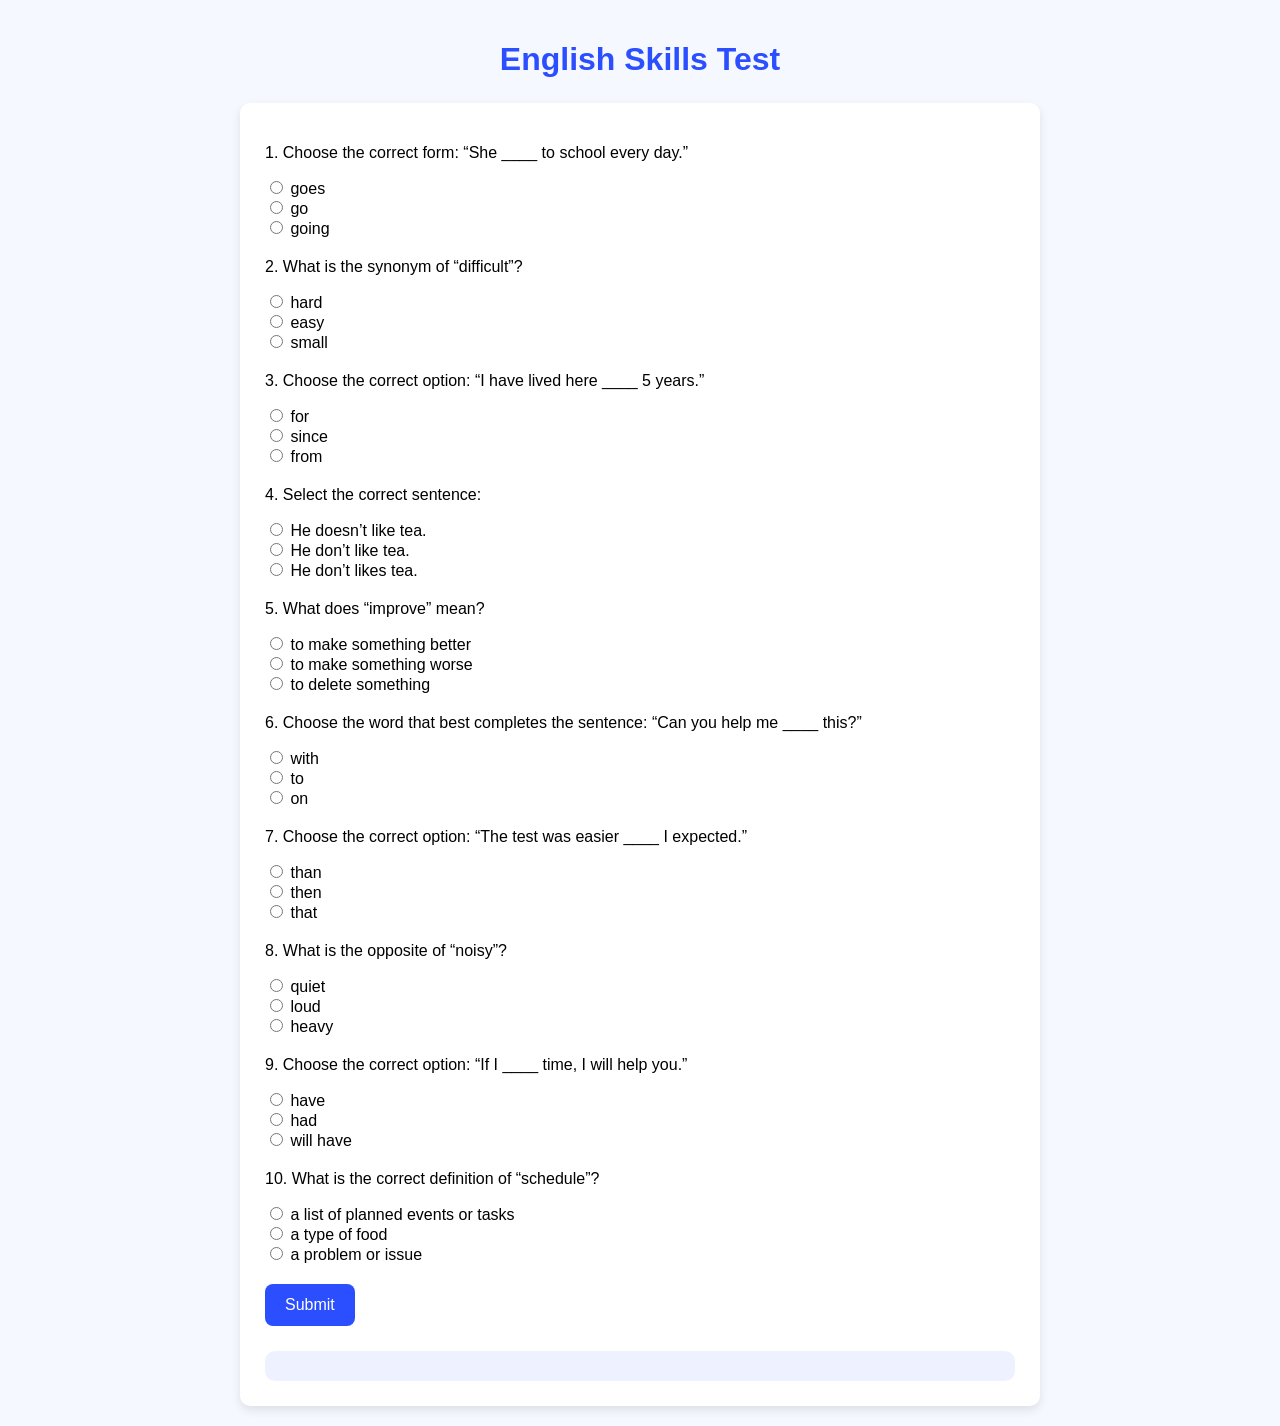
==== test.html @ 0666af01 "Create test.html" ====
<!DOCTYPE html>
<html lang="en">
<head>
    <meta charset="UTF-8">
    <title>English Level Test</title>
    <meta name="viewport" content="width=device-width, initial-scale=1">
    
    <style>
        body {
            font-family: Arial, sans-serif;
            background: #f5f8ff;
            margin: 0;
            padding: 20px;
        }

        h1 {
            text-align: center;
            color: #2b4eff;
            margin-bottom: 25px;
        }

        .test-container {
            max-width: 750px;
            margin: auto;
            background: white;
            padding: 25px;
            border-radius: 10px;
            box-shadow: 0px 4px 10px rgba(0,0,0,0.1);
        }

        .question {
            margin-bottom: 20px;
        }

        button {
            background: #2b4eff;
            color: white;
            padding: 12px 20px;
            font-size: 16px;
            border: none;
            border-radius: 8px;
            cursor: pointer;
        }

        button:hover {
            background: #153fd4;
        }

        #result {
            margin-top: 25px;
            font-size: 18px;
            font-weight: bold;
            padding: 15px;
            border-radius: 10px;
            background: #eef1ff;
        }

        .home-btn {
            display: inline-block;
            margin-top: 20px;
            background: #2b4eff;
            padding: 12px 20px;
            border-radius: 8px;
            color: white;
            text-decoration: none;
            font-size: 16px;
        }

        .home-btn:hover {
            background: #153fd4;
        }
    </style>
</head>

<body>

    <h1>English Skills Test</h1>

    <div class="test-container">

        <form id="testForm">

            <!-- 10 QUESTIONS -->
            <div class="question">
                <p>1. Choose the correct form: “She ____ to school every day.”</p>
                <label><input type="radio" name="q1" value="b"> goes</label><br>
                <label><input type="radio" name="q1" value="a"> go</label><br>
                <label><input type="radio" name="q1" value="c"> going</label>
            </div>

            <div class="question">
                <p>2. What is the synonym of “difficult”?</p>
                <label><input type="radio" name="q2" value="a"> hard</label><br>
                <label><input type="radio" name="q2" value="b"> easy</label><br>
                <label><input type="radio" name="q2" value="c"> small</label>
            </div>

            <div class="question">
                <p>3. Choose the correct option: “I have lived here ____ 5 years.”</p>
                <label><input type="radio" name="q3" value="b"> for</label><br>
                <label><input type="radio" name="q3" value="a"> since</label><br>
                <label><input type="radio" name="q3" value="c"> from</label>
            </div>

            <div class="question">
                <p>4. Select the correct sentence:</p>
                <label><input type="radio" name="q4" value="b"> He doesn’t like tea.</label><br>
                <label><input type="radio" name="q4" value="a"> He don’t like tea.</label><br>
                <label><input type="radio" name="q4" value="c"> He don’t likes tea.</label>
            </div>

            <div class="question">
                <p>5. What does “improve” mean?</p>
                <label><input type="radio" name="q5" value="a"> to make something better</label><br>
                <label><input type="radio" name="q5" value="b"> to make something worse</label><br>
                <label><input type="radio" name="q5" value="c"> to delete something</label>
            </div>

            <div class="question">
                <p>6. Choose the word that best completes the sentence: “Can you help me ____ this?”</p>
                <label><input type="radio" name="q6" value="a"> with</label><br>
                <label><input type="radio" name="q6" value="b"> to</label><br>
                <label><input type="radio" name="q6" value="c"> on</label>
            </div>

            <div class="question">
                <p>7. Choose the correct option: “The test was easier ____ I expected.”</p>
                <label><input type="radio" name="q7" value="a"> than</label><br>
                <label><input type="radio" name="q7" value="b"> then</label><br>
                <label><input type="radio" name="q7" value="c"> that</label>
            </div>

            <div class="question">
                <p>8. What is the opposite of “noisy”?</p>
                <label><input type="radio" name="q8" value="b"> quiet</label><br>
                <label><input type="radio" name="q8" value="a"> loud</label><br>
                <label><input type="radio" name="q8" value="c"> heavy</label>
            </div>

            <div class="question">
                <p>9. Choose the correct option: “If I ____ time, I will help you.”</p>
                <label><input type="radio" name="q9" value="a"> have</label><br>
                <label><input type="radio" name="q9" value="b"> had</label><br>
                <label><input type="radio" name="q9" value="c"> will have</label>
            </div>

            <div class="question">
                <p>10. What is the correct definition of “schedule”?</p>
                <label><input type="radio" name="q10" value="a"> a list of planned events or tasks</label><br>
                <label><input type="radio" name="q10" value="b"> a type of food</label><br>
                <label><input type="radio" name="q10" value="c"> a problem or issue</label>
            </div>

            <button type="button" onclick="gradeTest()">Submit</button>
        </form>

        <div id="result"></div>

    </div>

    <script>
        function gradeTest() {
            const answers = {
                q1: "b",
                q2: "a",
                q3: "b",
                q4: "b",
                q5: "a",
                q6: "a",
                q7: "a",
                q8: "b",
                q9: "a",
                q10: "a"
            };

            let score = 0;

            for (let q in answers) {
                const selected = document.querySelector(`input[name="${q}"]:checked`);
                if (selected && selected.value === answers[q]) {
                    score++;
                }
            }

            let feedback = "";

            if (score <= 4) {
                feedback = "You are in A2–B1. You need to practice more grammar and reading.";
            } else if (score <= 7) {
                feedback = "You are in a solid B1 level. Keep improving your vocabulary and sentence structure.";
            } else {
                feedback = "Great! You are B2 or higher. You have strong grammar and vocabulary skills.";
            }

            document.getElementById("result").innerHTML = `
                Your score: ${score}/10 <br><br> 
                ${feedback} <br><br>

                <a href="index.html" class="home-btn">⬅ Back to Home</a>
            `;
        }
    </script>

</body>
</html>
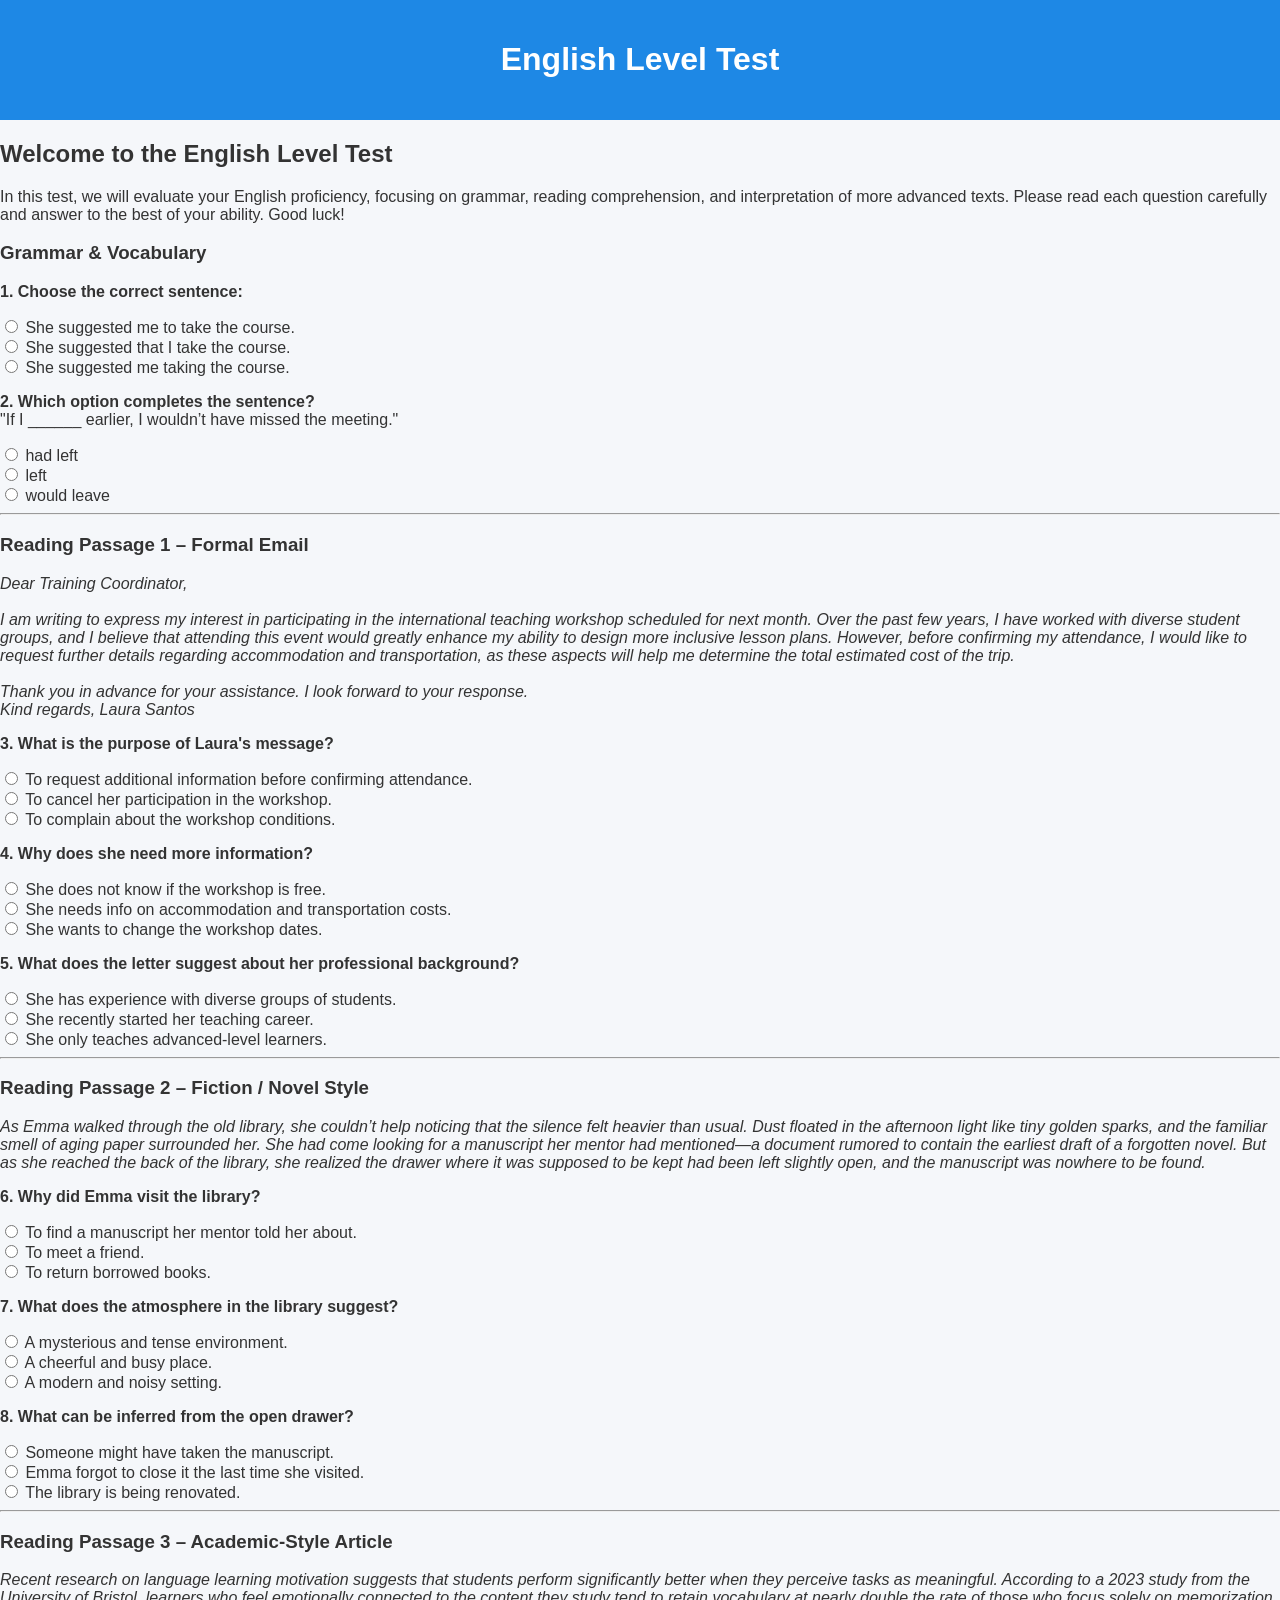
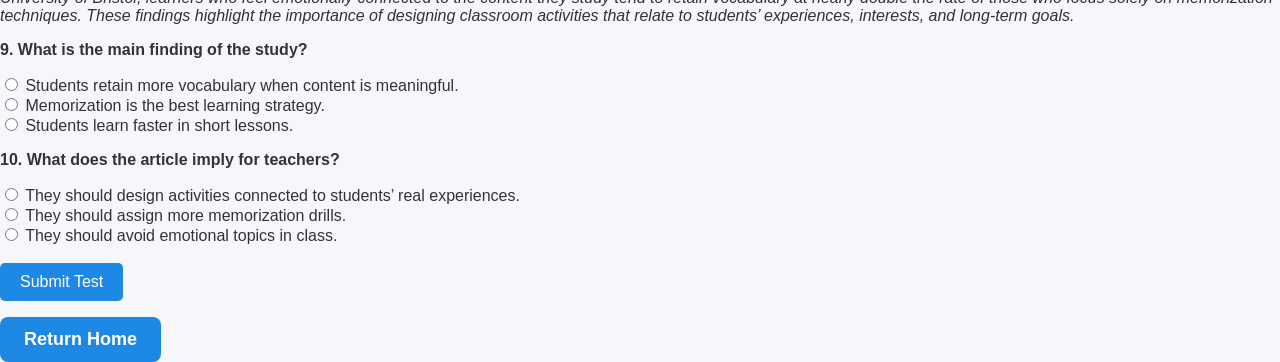
==== commit 5927cc42: "Update test.html" ====
--- a/test.html
+++ b/test.html
@@ -1,205 +1,135 @@
 <!DOCTYPE html>
 <html lang="en">
 <head>
-    <meta charset="UTF-8">
-    <title>English Level Test</title>
-    <meta name="viewport" content="width=device-width, initial-scale=1">
-    
-    <style>
-        body {
-            font-family: Arial, sans-serif;
-            background: #f5f8ff;
-            margin: 0;
-            padding: 20px;
-        }
-
-        h1 {
-            text-align: center;
-            color: #2b4eff;
-            margin-bottom: 25px;
-        }
-
-        .test-container {
-            max-width: 750px;
-            margin: auto;
-            background: white;
-            padding: 25px;
-            border-radius: 10px;
-            box-shadow: 0px 4px 10px rgba(0,0,0,0.1);
-        }
-
-        .question {
-            margin-bottom: 20px;
-        }
-
-        button {
-            background: #2b4eff;
-            color: white;
-            padding: 12px 20px;
-            font-size: 16px;
-            border: none;
-            border-radius: 8px;
-            cursor: pointer;
-        }
-
-        button:hover {
-            background: #153fd4;
-        }
-
-        #result {
-            margin-top: 25px;
-            font-size: 18px;
-            font-weight: bold;
-            padding: 15px;
-            border-radius: 10px;
-            background: #eef1ff;
-        }
-
-        .home-btn {
-            display: inline-block;
-            margin-top: 20px;
-            background: #2b4eff;
-            padding: 12px 20px;
-            border-radius: 8px;
-            color: white;
-            text-decoration: none;
-            font-size: 16px;
-        }
-
-        .home-btn:hover {
-            background: #153fd4;
-        }
-    </style>
+<meta charset="UTF-8">
+<meta name="viewport" content="width=device-width, initial-scale=1.0">
+<title>English Level Test</title>
+<link rel="stylesheet" href="style.css">
 </head>
 
 <body>
 
-    <h1>English Skills Test</h1>
+<header>
+<h1>English Level Test</h1>
+</header>
 
-    <div class="test-container">
+<section class="container">
+<h2>Welcome to the English Level Test</h2>
+<p>
+In this test, we will evaluate your English proficiency, focusing on grammar, reading comprehension, and interpretation of more advanced texts.  
+Please read each question carefully and answer to the best of your ability.  
+Good luck!
+</p>
 
-        <form id="testForm">
+<form id="quizForm">
 
-            <!-- 10 QUESTIONS -->
-            <div class="question">
-                <p>1. Choose the correct form: “She ____ to school every day.”</p>
-                <label><input type="radio" name="q1" value="b"> goes</label><br>
-                <label><input type="radio" name="q1" value="a"> go</label><br>
-                <label><input type="radio" name="q1" value="c"> going</label>
-            </div>
+<h3>Grammar & Vocabulary</h3>
 
-            <div class="question">
-                <p>2. What is the synonym of “difficult”?</p>
-                <label><input type="radio" name="q2" value="a"> hard</label><br>
-                <label><input type="radio" name="q2" value="b"> easy</label><br>
-                <label><input type="radio" name="q2" value="c"> small</label>
-            </div>
+<p><b>1. Choose the correct sentence:</b></p>
+<label><input type="radio" name="q1" value="0"> She suggested me to take the course.</label><br>
+<label><input type="radio" name="q1" value="1"> She suggested that I take the course.</label><br>
+<label><input type="radio" name="q1" value="0"> She suggested me taking the course.</label><br>
 
-            <div class="question">
-                <p>3. Choose the correct option: “I have lived here ____ 5 years.”</p>
-                <label><input type="radio" name="q3" value="b"> for</label><br>
-                <label><input type="radio" name="q3" value="a"> since</label><br>
-                <label><input type="radio" name="q3" value="c"> from</label>
-            </div>
+<p><b>2. Which option completes the sentence?</b><br>
+"If I ______ earlier, I wouldn’t have missed the meeting."</p>
+<label><input type="radio" name="q2" value="1"> had left</label><br>
+<label><input type="radio" name="q2" value="0"> left</label><br>
+<label><input type="radio" name="q2" value="0"> would leave</label><br>
 
-            <div class="question">
-                <p>4. Select the correct sentence:</p>
-                <label><input type="radio" name="q4" value="b"> He doesn’t like tea.</label><br>
-                <label><input type="radio" name="q4" value="a"> He don’t like tea.</label><br>
-                <label><input type="radio" name="q4" value="c"> He don’t likes tea.</label>
-            </div>
 
-            <div class="question">
-                <p>5. What does “improve” mean?</p>
-                <label><input type="radio" name="q5" value="a"> to make something better</label><br>
-                <label><input type="radio" name="q5" value="b"> to make something worse</label><br>
-                <label><input type="radio" name="q5" value="c"> to delete something</label>
-            </div>
+<hr>
 
-            <div class="question">
-                <p>6. Choose the word that best completes the sentence: “Can you help me ____ this?”</p>
-                <label><input type="radio" name="q6" value="a"> with</label><br>
-                <label><input type="radio" name="q6" value="b"> to</label><br>
-                <label><input type="radio" name="q6" value="c"> on</label>
-            </div>
+<h3>Reading Passage 1 – Formal Email</h3>
 
-            <div class="question">
-                <p>7. Choose the correct option: “The test was easier ____ I expected.”</p>
-                <label><input type="radio" name="q7" value="a"> than</label><br>
-                <label><input type="radio" name="q7" value="b"> then</label><br>
-                <label><input type="radio" name="q7" value="c"> that</label>
-            </div>
+<p>
+<i>
+Dear Training Coordinator,<br><br>
+I am writing to express my interest in participating in the international teaching workshop scheduled for next month.  
+Over the past few years, I have worked with diverse student groups, and I believe that attending this event would greatly enhance my ability to design more inclusive lesson plans.  
+However, before confirming my attendance, I would like to request further details regarding accommodation and transportation, as these aspects will help me determine the total estimated cost of the trip.<br><br>
+Thank you in advance for your assistance. I look forward to your response.<br>
+Kind regards,  
+Laura Santos
+</i>
+</p>
 
-            <div class="question">
-                <p>8. What is the opposite of “noisy”?</p>
-                <label><input type="radio" name="q8" value="b"> quiet</label><br>
-                <label><input type="radio" name="q8" value="a"> loud</label><br>
-                <label><input type="radio" name="q8" value="c"> heavy</label>
-            </div>
+<p><b>3. What is the purpose of Laura's message?</b></p>
+<label><input type="radio" name="q3" value="1"> To request additional information before confirming attendance.</label><br>
+<label><input type="radio" name="q3" value="0"> To cancel her participation in the workshop.</label><br>
+<label><input type="radio" name="q3" value="0"> To complain about the workshop conditions.</label><br>
 
-            <div class="question">
-                <p>9. Choose the correct option: “If I ____ time, I will help you.”</p>
-                <label><input type="radio" name="q9" value="a"> have</label><br>
-                <label><input type="radio" name="q9" value="b"> had</label><br>
-                <label><input type="radio" name="q9" value="c"> will have</label>
-            </div>
+<p><b>4. Why does she need more information?</b></p>
+<label><input type="radio" name="q4" value="0"> She does not know if the workshop is free.</label><br>
+<label><input type="radio" name="q4" value="1"> She needs info on accommodation and transportation costs.</label><br>
+<label><input type="radio" name="q4" value="0"> She wants to change the workshop dates.</label><br>
 
-            <div class="question">
-                <p>10. What is the correct definition of “schedule”?</p>
-                <label><input type="radio" name="q10" value="a"> a list of planned events or tasks</label><br>
-                <label><input type="radio" name="q10" value="b"> a type of food</label><br>
-                <label><input type="radio" name="q10" value="c"> a problem or issue</label>
-            </div>
+<p><b>5. What does the letter suggest about her professional background?</b></p>
+<label><input type="radio" name="q5" value="1"> She has experience with diverse groups of students.</label><br>
+<label><input type="radio" name="q5" value="0"> She recently started her teaching career.</label><br>
+<label><input type="radio" name="q5" value="0"> She only teaches advanced-level learners.</label><br>
 
-            <button type="button" onclick="gradeTest()">Submit</button>
-        </form>
 
-        <div id="result"></div>
+<hr>
 
-    </div>
+<h3>Reading Passage 2 – Fiction / Novel Style</h3>
 
-    <script>
-        function gradeTest() {
-            const answers = {
-                q1: "b",
-                q2: "a",
-                q3: "b",
-                q4: "b",
-                q5: "a",
-                q6: "a",
-                q7: "a",
-                q8: "b",
-                q9: "a",
-                q10: "a"
-            };
+<p>
+<i>
+As Emma walked through the old library, she couldn’t help noticing that the silence felt heavier than usual.  
+Dust floated in the afternoon light like tiny golden sparks, and the familiar smell of aging paper surrounded her.  
+She had come looking for a manuscript her mentor had mentioned—a document rumored to contain the earliest draft of a forgotten novel.  
+But as she reached the back of the library, she realized the drawer where it was supposed to be kept had been left slightly open, and the manuscript was nowhere to be found.
+</i>
+</p>
 
-            let score = 0;
+<p><b>6. Why did Emma visit the library?</b></p>
+<label><input type="radio" name="q6" value="1"> To find a manuscript her mentor told her about.</label><br>
+<label><input type="radio" name="q6" value="0"> To meet a friend.</label><br>
+<label><input type="radio" name="q6" value="0"> To return borrowed books.</label><br>
 
-            for (let q in answers) {
-                const selected = document.querySelector(`input[name="${q}"]:checked`);
-                if (selected && selected.value === answers[q]) {
-                    score++;
-                }
-            }
+<p><b>7. What does the atmosphere in the library suggest?</b></p>
+<label><input type="radio" name="q7" value="1"> A mysterious and tense environment.</label><br>
+<label><input type="radio" name="q7" value="0"> A cheerful and busy place.</label><br>
+<label><input type="radio" name="q7" value="0"> A modern and noisy setting.</label><br>
 
-            let feedback = "";
+<p><b>8. What can be inferred from the open drawer?</b></p>
+<label><input type="radio" name="q8" value="1"> Someone might have taken the manuscript.</label><br>
+<label><input type="radio" name="q8" value="0"> Emma forgot to close it the last time she visited.</label><br>
+<label><input type="radio" name="q8" value="0"> The library is being renovated.</label><br>
 
-            if (score <= 4) {
-                feedback = "You are in A2–B1. You need to practice more grammar and reading.";
-            } else if (score <= 7) {
-                feedback = "You are in a solid B1 level. Keep improving your vocabulary and sentence structure.";
-            } else {
-                feedback = "Great! You are B2 or higher. You have strong grammar and vocabulary skills.";
-            }
 
-            document.getElementById("result").innerHTML = `
-                Your score: ${score}/10 <br><br> 
-                ${feedback} <br><br>
+<hr>
 
-                <a href="index.html" class="home-btn">⬅ Back to Home</a>
-            `;
-        }
-    </script>
+<h3>Reading Passage 3 – Academic-Style Article</h3>
 
+<p>
+<i>
+Recent research on language learning motivation suggests that students perform significantly better when they perceive tasks as meaningful.  
+According to a 2023 study from the University of Bristol, learners who feel emotionally connected to the content they study tend to retain vocabulary at nearly double the rate of those who focus solely on memorization techniques.  
+These findings highlight the importance of designing classroom activities that relate to students’ experiences, interests, and long-term goals.
+</i>
+</p>
+
+<p><b>9. What is the main finding of the study?</b></p>
+<label><input type="radio" name="q9" value="1"> Students retain more vocabulary when content is meaningful.</label><br>
+<label><input type="radio" name="q9" value="0"> Memorization is the best learning strategy.</label><br>
+<label><input type="radio" name="q9" value="0"> Students learn faster in short lessons.</label><br>
+
+<p><b>10. What does the article imply for teachers?</b></p>
+<label><input type="radio" name="q10" value="1"> They should design activities connected to students’ real experiences.</label><br>
+<label><input type="radio" name="q10" value="0"> They should assign more memorization drills.</label><br>
+<label><input type="radio" name="q10" value="0"> They should avoid emotional topics in class.</label><br>
+
+<br>
+<button type="button" onclick="calculateScore()">Submit Test</button>
+</form>
+
+<p id="result"></p>
+
+<a href="index.html" class="btn">Return Home</a>
+
+</section>
+
+<script src="script.js"></script>
 </body>
 </html>
--- a/style.css
+++ b/style.css
@@ -0,0 +1,87 @@
+body {
+    font-family: Arial, sans-serif;
+    margin: 0;
+    background: #f5f7fa;
+    color: #333;
+}
+
+header {
+    background: #1e88e5;
+    color: white;
+    padding: 20px;
+    text-align: center;
+}
+
+nav a {
+    margin: 0 10px;
+    color: white;
+    text-decoration: none;
+    font-weight: bold;
+}
+
+.hero {
+    text-align: center;
+    padding: 40px;
+    background: #e3f2fd;
+}
+
+/* 🔵 ORIGINAL button (lo dejamos por si lo usas en otro lado) */
+button {
+    background: #1e88e5;
+    color: white;
+    padding: 10px 20px;
+    border: none;
+    cursor: pointer;
+    font-size: 16px;
+    border-radius: 5px;
+}
+
+/* 🔵 NUEVO botón estilo enlace para Start Learning */
+.btn {
+    display: inline-block;
+    padding: 12px 24px;
+    background-color: #1e88e5;
+    color: white;
+    text-decoration: none;
+    font-size: 18px;
+    border-radius: 8px;
+    font-weight: bold;
+    transition: background 0.3s ease, transform 0.2s ease;
+}
+
+.btn:hover {
+    background-color: #1565c0;
+    transform: translateY(-2px);
+}
+
+.btn:active {
+    transform: translateY(0);
+}
+
+.grid {
+    display: grid;
+    grid-template-columns: repeat(auto-fit, minmax(250px, 1fr));
+    gap: 20px;
+    padding: 30px;
+}
+
+.card {
+    background: white;
+    padding: 20px;
+    border-radius: 10px;
+    box-shadow: 0 4px 10px rgba(0,0,0,0.1);
+    cursor: pointer;
+    transition: 0.2s;
+}
+
+.card:hover {
+    transform: scale(1.03);
+}
+
+footer {
+    text-align: center;
+    padding: 20px;
+    background: #1e88e5;
+    color: white;
+    margin-top: 40px;
+}
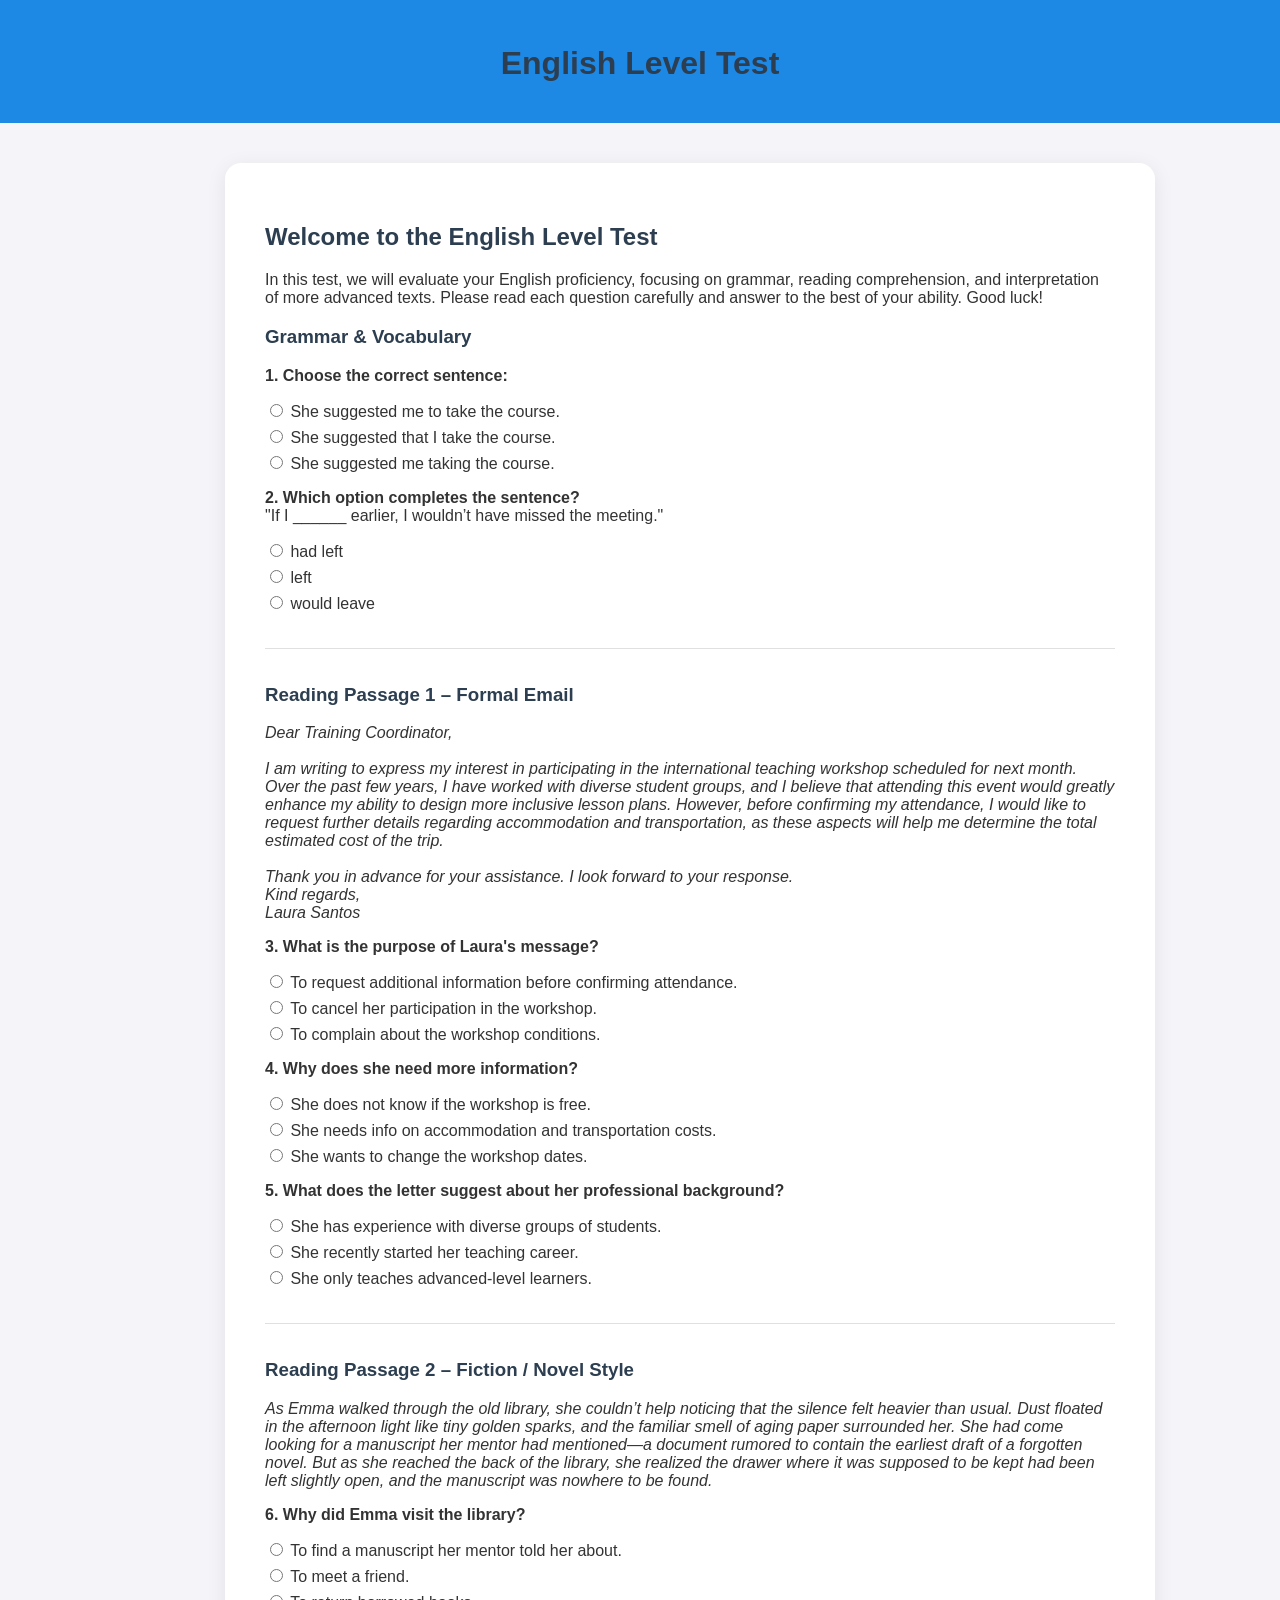
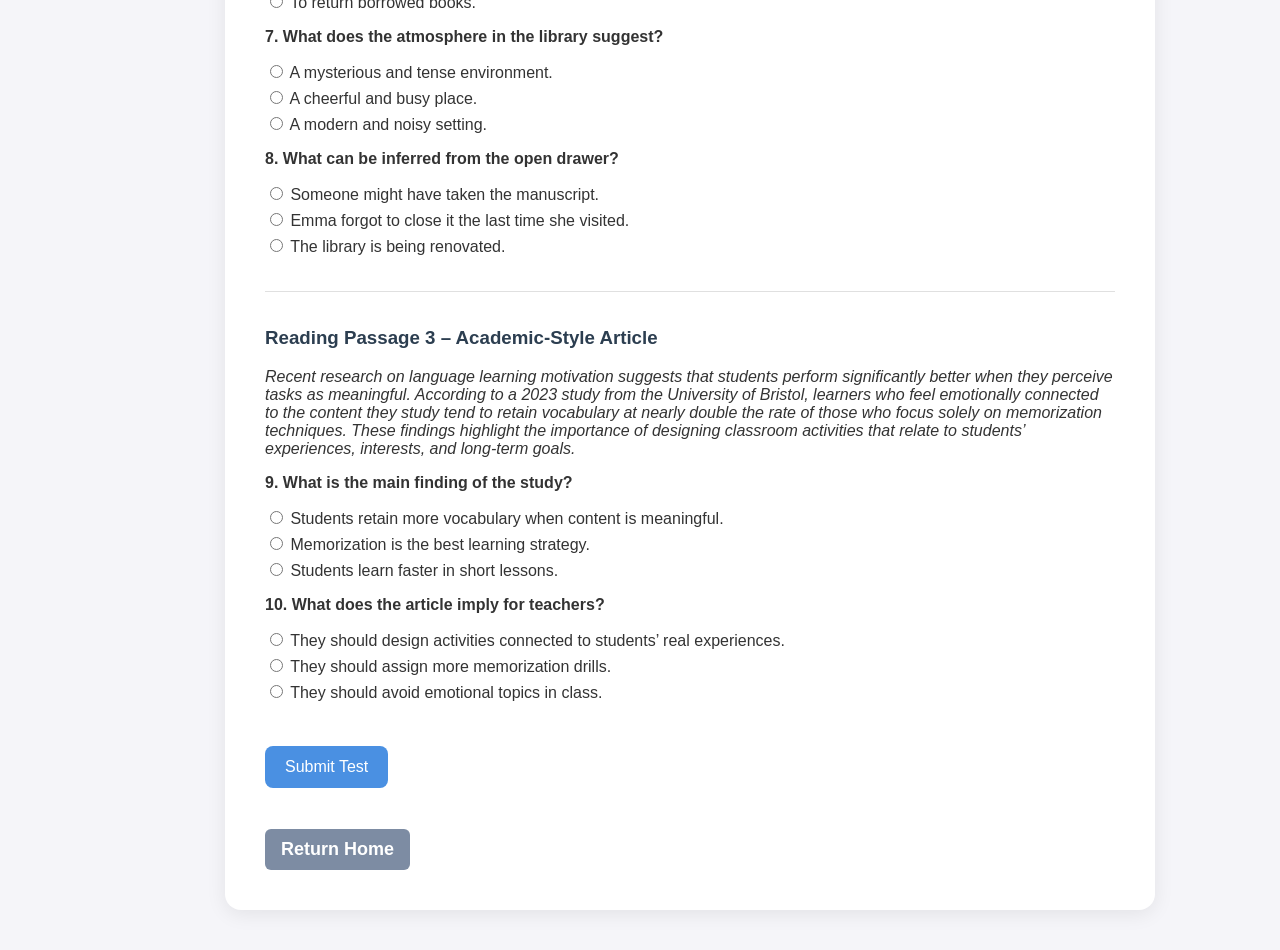
==== commit 92609ab4: "Update test.html" ====
--- a/test.html
+++ b/test.html
@@ -1,16 +1,74 @@
 <!DOCTYPE html>
 <html lang="en">
 <head>
-<meta charset="UTF-8">
-<meta name="viewport" content="width=device-width, initial-scale=1.0">
+<meta charset="UTF-8" />
+<meta name="viewport" content="width=device-width, initial-scale=1.0" />
 <title>English Level Test</title>
-<link rel="stylesheet" href="style.css">
+<link rel="stylesheet" href="style.css" />
+<style>
+  body {
+    background: #f5f5f9;
+    font-family: Arial, sans-serif;
+  }
+
+  .container {
+    max-width: 850px;
+    margin: 40px auto;
+    background: white;
+    padding: 40px;
+    border-radius: 16px;
+    box-shadow: 0 4px 20px rgba(0, 0, 0, 0.08);
+    position: relative;
+    left: 50px; /* desplaza todo el contenido 5cm aprox */
+  }
+
+  h1, h2, h3 {
+    color: #2c3e50;
+  }
+
+  button {
+    background: #4a90e2;
+    border: none;
+    padding: 12px 20px;
+    font-size: 16px;
+    color: white;
+    border-radius: 8px;
+    cursor: pointer;
+    margin-top: 20px;
+    transition: 0.2s ease;
+  }
+
+  button:hover {
+    background: #357ab8;
+  }
+
+  .btn {
+    display: inline-block;
+    margin-top: 25px;
+    background: #7d8ca3;
+    padding: 10px 16px;
+    color: white;
+    border-radius: 6px;
+    text-decoration: none;
+  }
+
+  label {
+    display: block;
+    margin-bottom: 6px;
+  }
+
+  hr {
+    margin: 35px 0;
+    border: none;
+    height: 1px;
+    background: #e0e0e0;
+  }
+</style>
 </head>
 
 <body>
-
 <header>
-<h1>English Level Test</h1>
+  <h1 style="text-align:center; margin-top:25px;">English Level Test</h1>
 </header>
 
 <section class="container">
@@ -26,99 +84,87 @@
 <h3>Grammar & Vocabulary</h3>
 
 <p><b>1. Choose the correct sentence:</b></p>
-<label><input type="radio" name="q1" value="0"> She suggested me to take the course.</label><br>
-<label><input type="radio" name="q1" value="1"> She suggested that I take the course.</label><br>
-<label><input type="radio" name="q1" value="0"> She suggested me taking the course.</label><br>
+<label><input type="radio" name="q1" value="0"> She suggested me to take the course.</label>
+<label><input type="radio" name="q1" value="1"> She suggested that I take the course.</label>
+<label><input type="radio" name="q1" value="0"> She suggested me taking the course.</label>
 
 <p><b>2. Which option completes the sentence?</b><br>
 "If I ______ earlier, I wouldn’t have missed the meeting."</p>
-<label><input type="radio" name="q2" value="1"> had left</label><br>
-<label><input type="radio" name="q2" value="0"> left</label><br>
-<label><input type="radio" name="q2" value="0"> would leave</label><br>
-
+<label><input type="radio" name="q2" value="1"> had left</label>
+<label><input type="radio" name="q2" value="0"> left</label>
+<label><input type="radio" name="q2" value="0"> would leave</label>
 
 <hr>
 
 <h3>Reading Passage 1 – Formal Email</h3>
-
-<p>
-<i>
+<p><i>
 Dear Training Coordinator,<br><br>
 I am writing to express my interest in participating in the international teaching workshop scheduled for next month.  
 Over the past few years, I have worked with diverse student groups, and I believe that attending this event would greatly enhance my ability to design more inclusive lesson plans.  
 However, before confirming my attendance, I would like to request further details regarding accommodation and transportation, as these aspects will help me determine the total estimated cost of the trip.<br><br>
 Thank you in advance for your assistance. I look forward to your response.<br>
-Kind regards,  
+Kind regards,<br>
 Laura Santos
-</i>
-</p>
+</i></p>
 
 <p><b>3. What is the purpose of Laura's message?</b></p>
-<label><input type="radio" name="q3" value="1"> To request additional information before confirming attendance.</label><br>
-<label><input type="radio" name="q3" value="0"> To cancel her participation in the workshop.</label><br>
-<label><input type="radio" name="q3" value="0"> To complain about the workshop conditions.</label><br>
+<label><input type="radio" name="q3" value="1"> To request additional information before confirming attendance.</label>
+<label><input type="radio" name="q3" value="0"> To cancel her participation in the workshop.</label>
+<label><input type="radio" name="q3" value="0"> To complain about the workshop conditions.</label>
 
 <p><b>4. Why does she need more information?</b></p>
-<label><input type="radio" name="q4" value="0"> She does not know if the workshop is free.</label><br>
-<label><input type="radio" name="q4" value="1"> She needs info on accommodation and transportation costs.</label><br>
-<label><input type="radio" name="q4" value="0"> She wants to change the workshop dates.</label><br>
+<label><input type="radio" name="q4" value="0"> She does not know if the workshop is free.</label>
+<label><input type="radio" name="q4" value="1"> She needs info on accommodation and transportation costs.</label>
+<label><input type="radio" name="q4" value="0"> She wants to change the workshop dates.</label>
 
 <p><b>5. What does the letter suggest about her professional background?</b></p>
-<label><input type="radio" name="q5" value="1"> She has experience with diverse groups of students.</label><br>
-<label><input type="radio" name="q5" value="0"> She recently started her teaching career.</label><br>
-<label><input type="radio" name="q5" value="0"> She only teaches advanced-level learners.</label><br>
-
+<label><input type="radio" name="q5" value="1"> She has experience with diverse groups of students.</label>
+<label><input type="radio" name="q5" value="0"> She recently started her teaching career.</label>
+<label><input type="radio" name="q5" value="0"> She only teaches advanced-level learners.</label>
 
 <hr>
 
 <h3>Reading Passage 2 – Fiction / Novel Style</h3>
-
-<p>
-<i>
+<p><i>
 As Emma walked through the old library, she couldn’t help noticing that the silence felt heavier than usual.  
 Dust floated in the afternoon light like tiny golden sparks, and the familiar smell of aging paper surrounded her.  
 She had come looking for a manuscript her mentor had mentioned—a document rumored to contain the earliest draft of a forgotten novel.  
 But as she reached the back of the library, she realized the drawer where it was supposed to be kept had been left slightly open, and the manuscript was nowhere to be found.
-</i>
-</p>
+</i></p>
 
 <p><b>6. Why did Emma visit the library?</b></p>
-<label><input type="radio" name="q6" value="1"> To find a manuscript her mentor told her about.</label><br>
-<label><input type="radio" name="q6" value="0"> To meet a friend.</label><br>
-<label><input type="radio" name="q6" value="0"> To return borrowed books.</label><br>
+<label><input type="radio" name="q6" value="1"> To find a manuscript her mentor told her about.</label>
+<label><input type="radio" name="q6" value="0"> To meet a friend.</label>
+<label><input type="radio" name="q6" value="0"> To return borrowed books.</label>
 
 <p><b>7. What does the atmosphere in the library suggest?</b></p>
-<label><input type="radio" name="q7" value="1"> A mysterious and tense environment.</label><br>
-<label><input type="radio" name="q7" value="0"> A cheerful and busy place.</label><br>
-<label><input type="radio" name="q7" value="0"> A modern and noisy setting.</label><br>
+<label><input type="radio" name="q7" value="1"> A mysterious and tense environment.</label>
+<label><input type="radio" name="q7" value="0"> A cheerful and busy place.</label>
+<label><input type="radio" name="q7" value="0"> A modern and noisy setting.</label>
 
 <p><b>8. What can be inferred from the open drawer?</b></p>
-<label><input type="radio" name="q8" value="1"> Someone might have taken the manuscript.</label><br>
-<label><input type="radio" name="q8" value="0"> Emma forgot to close it the last time she visited.</label><br>
-<label><input type="radio" name="q8" value="0"> The library is being renovated.</label><br>
-
+<label><input type="radio" name="q8" value="1"> Someone might have taken the manuscript.</label>
+<label><input type="radio" name="q8" value="0"> Emma forgot to close it the last time she visited.</label>
+<label><input type="radio" name="q8" value="0"> The library is being renovated.</label>
 
 <hr>
 
 <h3>Reading Passage 3 – Academic-Style Article</h3>
-
-<p>
-<i>
+<p><i>
 Recent research on language learning motivation suggests that students perform significantly better when they perceive tasks as meaningful.  
 According to a 2023 study from the University of Bristol, learners who feel emotionally connected to the content they study tend to retain vocabulary at nearly double the rate of those who focus solely on memorization techniques.  
 These findings highlight the importance of designing classroom activities that relate to students’ experiences, interests, and long-term goals.
-</i>
-</p>
+</i></p>
 
 <p><b>9. What is the main finding of the study?</b></p>
-<label><input type="radio" name="q9" value="1"> Students retain more vocabulary when content is meaningful.</label><br>
-<label><input type="radio" name="q9" value="0"> Memorization is the best learning strategy.</label><br>
-<label><input type="radio" name="q9" value="0"> Students learn faster in short lessons.</label><br>
+<label><input type="radio" name="q9" value="1"> Students retain more vocabulary when content is meaningful.</label>
+<label><input type="radio" name="q9" value="0"> Memorization is the best learning strategy.</label>
+<label><input type="radio" name="q9" value="0"> Students learn faster in short lessons.</label>
 
 <p><b>10. What does the article imply for teachers?</b></p>
-<label><input type="radio" name="q10" value="1"> They should design activities connected to students’ real experiences.</label><br>
-<label><input type="radio" name="q10" value="0"> They should assign more memorization drills.</label><br>
-<label><input type="radio" name="q10" value="0"> They should avoid emotional topics in class.</label><br>
+<label><input type="radio" name="q10" value="1"> They should design activities connected to students’ real experiences.</label>
+<label><input type="radio" name="q10" value="0"> They should assign more memorization drills.</label>
+<label><input type="radio" name="q10" value="0"> They should avoid emotional topics in class.</label>
 
 <br>
 <button type="button" onclick="calculateScore()">Submit Test</button>
@@ -127,7 +173,6 @@
 <p id="result"></p>
 
 <a href="index.html" class="btn">Return Home</a>
-
 </section>
 
 <script src="script.js"></script>
